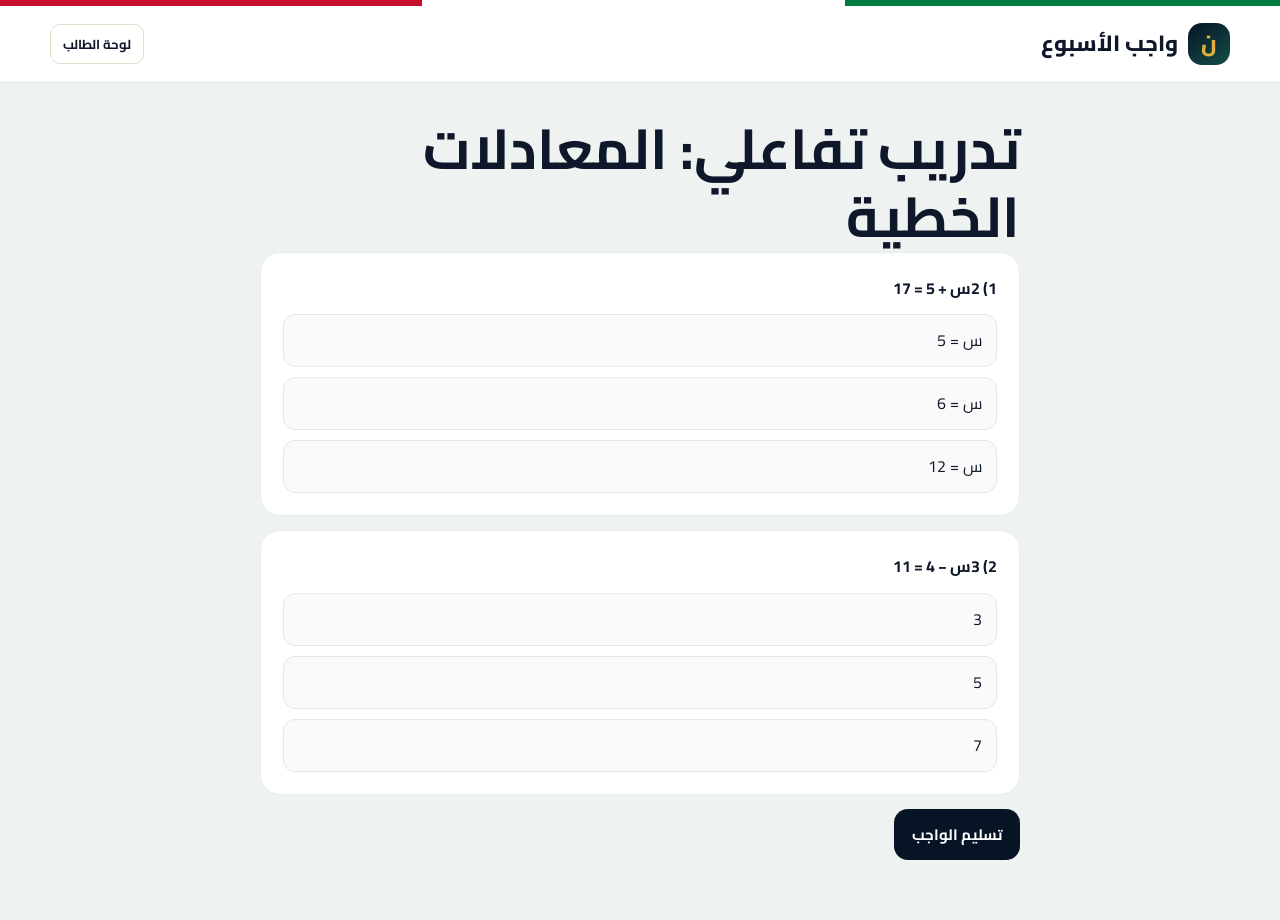
==== assignments.html @ 44bd84e1 "Add teacher studio watch assignment and parent pages" ====
<!DOCTYPE html>
<html lang="ar" dir="rtl">
<head>
  <meta charset="UTF-8" />
  <meta name="viewport" content="width=device-width, initial-scale=1.0" />
  <title>واجب تفاعلي | نبراس ستريم</title>
  <link href="https://fonts.googleapis.com/css2?family=Cairo:wght@400;600;700;800&display=swap" rel="stylesheet">
  <link rel="stylesheet" href="css/style.css" />
</head>
<body class="app-body">
  <div class="oman-strip"></div>
  <header class="nav app-nav">
    <div class="container nav-inner">
      <a class="brand" href="index.html"><span class="logo-mark">ن</span> واجب الأسبوع</a>
      <a class="btn btn-ghost btn-sm" href="student.html">لوحة الطالب</a>
    </div>
  </header>
  <main class="container" style="padding:32px 0 60px">
    <div class="quiz">
      <h1>تدريب تفاعلي: المعادلات الخطية</h1>
      <div class="q-card"><strong>1) 2س + 5 = 17</strong><div class="options"><div class="opt" onclick="pickOption(this)">س = 5</div><div class="opt" onclick="pickOption(this)">س = 6</div><div class="opt" onclick="pickOption(this)">س = 12</div></div></div>
      <div class="q-card"><strong>2) 3س − 4 = 11</strong><div class="options"><div class="opt" onclick="pickOption(this)">3</div><div class="opt" onclick="pickOption(this)">5</div><div class="opt" onclick="pickOption(this)">7</div></div></div>
      <button class="btn btn-primary" onclick="submitQuiz()">تسليم الواجب</button>
      <div id="result" class="panel" style="display:none;margin-top:16px"><h3>تم التسليم</h3><p>الدرجة المبدئية 85%.</p></div>
    </div>
  </main>
  <script src="js/app.js"></script>
</body>
</html>
---- css/style.css ----
:root {
  --navy: #071426;
  --navy-2: #0c1f3a;
  --ink: #0f172a;
  --teal: #0d9488;
  --teal-d: #0f766e;
  --gold: #e0b03a;
  --cream: #f6f1e8;
  --paper: #fffdf9;
  --muted: #5b6577;
  --line: #e4dccb;
  --live: #ef4444;
  --studio: #0b0e14;
  --studio-2: #12161f;
  --studio-line: #2a3348;
  --shadow: 0 18px 50px rgba(7, 20, 38, 0.12);
  --radius: 22px;
}
* { box-sizing: border-box; margin: 0; padding: 0; }
html { scroll-behavior: smooth; }
html, body { direction: rtl; }
body { font-family: "Cairo", "Tajawal", system-ui, sans-serif; background: var(--cream); color: var(--ink); line-height: 1.7; min-height: 100vh; }
a { color: inherit; text-decoration: none; }
button, input, select, textarea { font-family: inherit; }
.container { width: min(1180px, calc(100% - 40px)); margin: 0 auto; }
.container-wide { width: min(1320px, calc(100% - 32px)); margin: 0 auto; }
.nav { position: sticky; top: 0; z-index: 50; backdrop-filter: blur(16px); background: rgba(246, 241, 232, 0.86); border-bottom: 1px solid rgba(228, 220, 203, 0.7); }
.nav-inner { display: flex; align-items: center; justify-content: space-between; height: 76px; gap: 20px; }
.brand { display: flex; align-items: center; gap: 10px; font-weight: 800; font-size: 22px; }
.logo-mark { width: 42px; height: 42px; border-radius: 14px; background: linear-gradient(145deg, var(--navy), #134e4a); display: grid; place-items: center; color: var(--gold); }
.nav-links { display: flex; gap: 22px; color: #334155; font-weight: 600; }
.nav-actions { display: flex; gap: 10px; align-items: center; }
.btn { border: 0; cursor: pointer; border-radius: 14px; padding: 11px 18px; font-weight: 700; font-size: 15px; display: inline-flex; align-items: center; gap: 8px; }
.btn-primary { background: var(--navy); color: #fff; }
.btn-gold { background: var(--gold); color: #1a1303; }
.btn-ghost { background: transparent; border: 1px solid var(--line); color: var(--ink); }
.btn-live { background: var(--live); color: #fff; }
.btn-teal { background: var(--teal); color: #fff; }
.btn-sm { padding: 8px 12px; font-size: 13px; border-radius: 10px; }
.hero { padding: 54px 0 30px; background: radial-gradient(900px 420px at 10% -10%, rgba(13,148,136,.18), transparent 50%), linear-gradient(#f6f1e8, #efe8d8); }
.hero-grid { display: grid; grid-template-columns: 1.05fr .95fr; gap: 40px; align-items: center; }
.eyebrow { display: inline-flex; background: #fff; border: 1px solid var(--line); border-radius: 999px; padding: 6px 12px; font-weight: 700; color: var(--teal-d); font-size: 13px; }
h1 { font-size: clamp(32px, 4.6vw, 56px); line-height: 1.22; }
.lead { font-size: 18px; color: #3f4b5f; margin: 16px 0 26px; max-width: 560px; }
.hero-cta { display: flex; gap: 12px; flex-wrap: wrap; }
.studio-card { background: var(--studio); border-radius: 28px; padding: 14px; color: #fff; }
.studio-top { display: flex; justify-content: space-between; align-items: center; padding: 6px 8px 12px; }
.dots { display: flex; gap: 6px; }
.dots i { width: 10px; height: 10px; border-radius: 50%; display: block; background: #3f4b63; }
.live-badge { background: #ef4444; color: #fff; border-radius: 999px; padding: 4px 10px; font-size: 12px; font-weight: 800; }
.stage { background: #0f1726; border-radius: 18px; min-height: 280px; display: grid; grid-template-columns: 1.4fr .8fr; gap: 10px; padding: 12px; }
.cam { background: #243044; border-radius: 16px; display: flex; flex-direction: column; justify-content: flex-end; padding: 12px; position: relative; min-height: 120px; }
.cam.main { min-height: 250px; }
.name-tag { background: rgba(0,0,0,.55); width: fit-content; padding: 4px 10px; border-radius: 8px; font-size: 12px; }
.lower-third { position: absolute; bottom: 16px; right: 16px; left: 16px; background: linear-gradient(90deg, var(--gold), #f3d27a); color: #1a1303; border-radius: 10px; padding: 8px 12px; font-weight: 800; }
.controls { display: flex; justify-content: center; gap: 8px; padding: 12px 4px 4px; }
.ctrl { width: 42px; height: 42px; border-radius: 12px; border: 0; cursor: pointer; background: #1f2937; color: #fff; }
.ctrl.go { background: var(--live); width: auto; padding: 0 16px; font-weight: 800; }
section { padding: 70px 0; }
.sec-title { text-align: center; margin-bottom: 36px; }
.grades { display: grid; grid-template-columns: repeat(4, 1fr); gap: 14px; }
.grade { background: var(--paper); border: 1px solid var(--line); border-radius: 18px; padding: 18px; text-align: center; }
.grade .num { font-size: 28px; font-weight: 800; color: var(--navy); }
.features { display: grid; grid-template-columns: repeat(3, 1fr); gap: 18px; }
.feat { background: var(--paper); border: 1px solid var(--line); border-radius: var(--radius); padding: 24px; }
.icon { width: 48px; height: 48px; border-radius: 14px; display: grid; place-items: center; background: #ecfdf5; margin-bottom: 12px; }
.roles { display: grid; grid-template-columns: repeat(3,1fr); gap: 16px; }
.role { background: #fff; border-radius: 20px; padding: 24px; border: 1px solid var(--line); }
footer { background: var(--navy); color: #dbe4f0; padding: 40px 0 24px; }
.foot { display: flex; justify-content: space-between; gap: 20px; flex-wrap: wrap; }
.app-body { background: #eef2f0; }
.app-nav { background: #fff; border-bottom: 1px solid #e5e7eb; }
.app-layout { display: grid; grid-template-columns: 250px 1fr; min-height: calc(100vh - 76px); }
.sidebar { background: var(--navy); color: #d7e0ee; padding: 22px 14px; }
.side-item { display: flex; gap: 10px; align-items: center; padding: 11px 12px; border-radius: 12px; margin-bottom: 6px; font-weight: 600; }
.side-item.active, .side-item:hover { background: rgba(255,255,255,.08); color: #fff; }
.main { padding: 26px; }
.page-head { display: flex; justify-content: space-between; align-items: flex-start; margin-bottom: 22px; gap: 12px; }
.cards { display: grid; grid-template-columns: repeat(4,1fr); gap: 14px; margin-bottom: 22px; }
.kpi { background: #fff; border-radius: 18px; padding: 16px; border: 1px solid #e8edf2; }
.kpi span { color: var(--muted); font-size: 13px; }
.kpi b { font-size: 26px; display: block; }
.panel { background: #fff; border-radius: 20px; padding: 18px; border: 1px solid #e8edf2; }
.grid-2 { display: grid; grid-template-columns: 1.3fr .7fr; gap: 16px; }
.lesson { display: flex; gap: 14px; padding: 12px 0; border-bottom: 1px solid #eef2f6; align-items: center; }
.thumb { width: 92px; height: 64px; border-radius: 12px; background: linear-gradient(135deg,#0f766e,#0b1d36); display: grid; place-items: center; color: #fff; flex-shrink: 0; font-weight: 800; }
.chip { font-size: 12px; background: #ecfdf5; color: #047857; padding: 3px 8px; border-radius: 999px; font-weight: 700; }
.chip.due { background: #fff7ed; color: #c2410c; }
.chip.live { background: #fef2f2; color: #b91c1c; }
.studio-page { background: var(--studio); color: #e5e7eb; min-height: 100vh; }
.studio-bar { height: 64px; display: flex; align-items: center; justify-content: space-between; padding: 0 16px; border-bottom: 1px solid var(--studio-line); background: #0a0d13; }
.studio-grid { display: grid; grid-template-columns: 1fr 320px; height: calc(100vh - 64px - 86px); }
.stage-wrap { padding: 16px; }
.big-stage { background: #080b11; border: 1px solid var(--studio-line); border-radius: 18px; display: grid; grid-template-columns: 2fr 1fr; grid-template-rows: 1fr 1fr; gap: 10px; padding: 12px; min-height: 420px; }
.tile { background: #151b27; border-radius: 14px; position: relative; overflow: hidden; display: flex; align-items: flex-end; padding: 12px; }
.tile.hero { grid-row: 1 / span 2; }
.tile .avatar { position: absolute; inset: 0; display: grid; place-items: center; font-size: 64px; opacity: .85; }
.overlay-bar { position: absolute; top: 12px; right: 12px; background: rgba(0,0,0,.45); padding: 6px 10px; border-radius: 8px; font-size: 12px; }
.brand-bar { position: absolute; bottom: 14px; right: 14px; left: 14px; background: linear-gradient(90deg, #d4a017, #f1d27a); color: #1a1303; border-radius: 10px; padding: 8px 12px; font-weight: 800; }
.studio-side { border-right: 1px solid var(--studio-line); background: var(--studio-2); display: flex; flex-direction: column; }
.tabs { display: flex; border-bottom: 1px solid var(--studio-line); }
.tab { flex:1; padding: 12px; text-align:center; cursor:pointer; color:#9aa4b5; font-weight:700; }
.tab.active { color:#fff; background:#1b2230; }
.chat { flex:1; padding: 12px; overflow:auto; display:flex; flex-direction:column; gap:10px; }
.msg { background:#1b2230; padding:8px 10px; border-radius:10px; font-size:13px; }
.msg b { color: var(--gold); }
.chat-input { padding: 12px; border-top: 1px solid var(--studio-line); display:flex; gap:8px; }
.chat-input input { flex:1; background:#0e131c; border:1px solid var(--studio-line); color:#fff; border-radius:10px; padding:10px 12px; }
.dock { height: 86px; border-top: 1px solid var(--studio-line); display:flex; align-items:center; justify-content:center; gap: 10px; background: #0a0d13; }
.dock-btn { min-width: 52px; height: 52px; border:0; border-radius: 14px; background:#1c2433; color:#fff; cursor:pointer; display:flex; flex-direction:column; align-items:center; justify-content:center; font-size:11px; gap:2px; }
.dock-btn span { font-size:18px; }
.dock-btn.danger { background:#7f1d1d; }
.dock-btn.go { background:#b91c1c; min-width: 120px; font-weight:800; font-size:14px; }
.quiz { max-width: 760px; margin: 0 auto; }
.q-card { background:#fff; border-radius:20px; padding:22px; margin-bottom:14px; border:1px solid #e8edf2; }
.options { display:grid; gap:10px; margin-top:12px; }
.opt { border:1px solid #e5e7eb; border-radius:12px; padding:12px 14px; cursor:pointer; background:#fafafa; }
.opt.picked, .opt:hover { border-color: var(--teal); background:#f0fdfa; }
.progress-bar { height:10px; background:#e5e7eb; border-radius:99px; overflow:hidden; margin: 8px 0 18px; }
.progress-bar i { display:block; height:100%; background: linear-gradient(90deg,var(--teal),var(--gold)); width:40%; }
.form-grid { display:grid; gap:12px; }
label { font-weight:700; font-size:14px; }
input[type=text], input[type=datetime-local], select, textarea { width:100%; padding:11px 12px; border-radius:12px; border:1px solid #d6d3cd; background:#fff; }
.oman-strip { height: 6px; background: linear-gradient(90deg, #c8102e 0 33%, #fff 33% 66%, #007a3d 66% 100%); }
.subject-grid { display: flex; flex-wrap: wrap; gap: 8px; }
.subject-pill { background: #fff; border: 1px solid var(--line); border-radius: 999px; padding: 8px 14px; font-weight: 700; font-size: 14px; }
.subject-pill.elective { background: #fffbeb; border-color: #f1d27a; }
.subject-pill small { display: block; font-weight: 600; color: #92400e; font-size: 11px; }
.auth-card { width: min(460px, calc(100% - 32px)); margin: 48px auto; background: #fff; border-radius: 24px; padding: 28px; border: 1px solid var(--line); }
.role-pick { display: grid; gap: 10px; margin-top: 16px; }
.role-pick button { width: 100%; justify-content: center; }
.note { background: #f0fdfa; border: 1px solid #99f6e4; color: #115e59; border-radius: 12px; padding: 10px 12px; font-size: 13px; margin-top: 14px; }
.week-table { width: 100%; border-collapse: collapse; font-size: 14px; }
.week-table th, .week-table td { border-bottom: 1px solid #eef2f6; padding: 10px 8px; text-align: right; }
@media (max-width: 980px) {
  .hero-grid, .features, .roles, .grades, .app-layout, .grid-2, .studio-grid, .cards, .big-stage { grid-template-columns: 1fr; }
  .nav-links, .sidebar { display:none; }
}
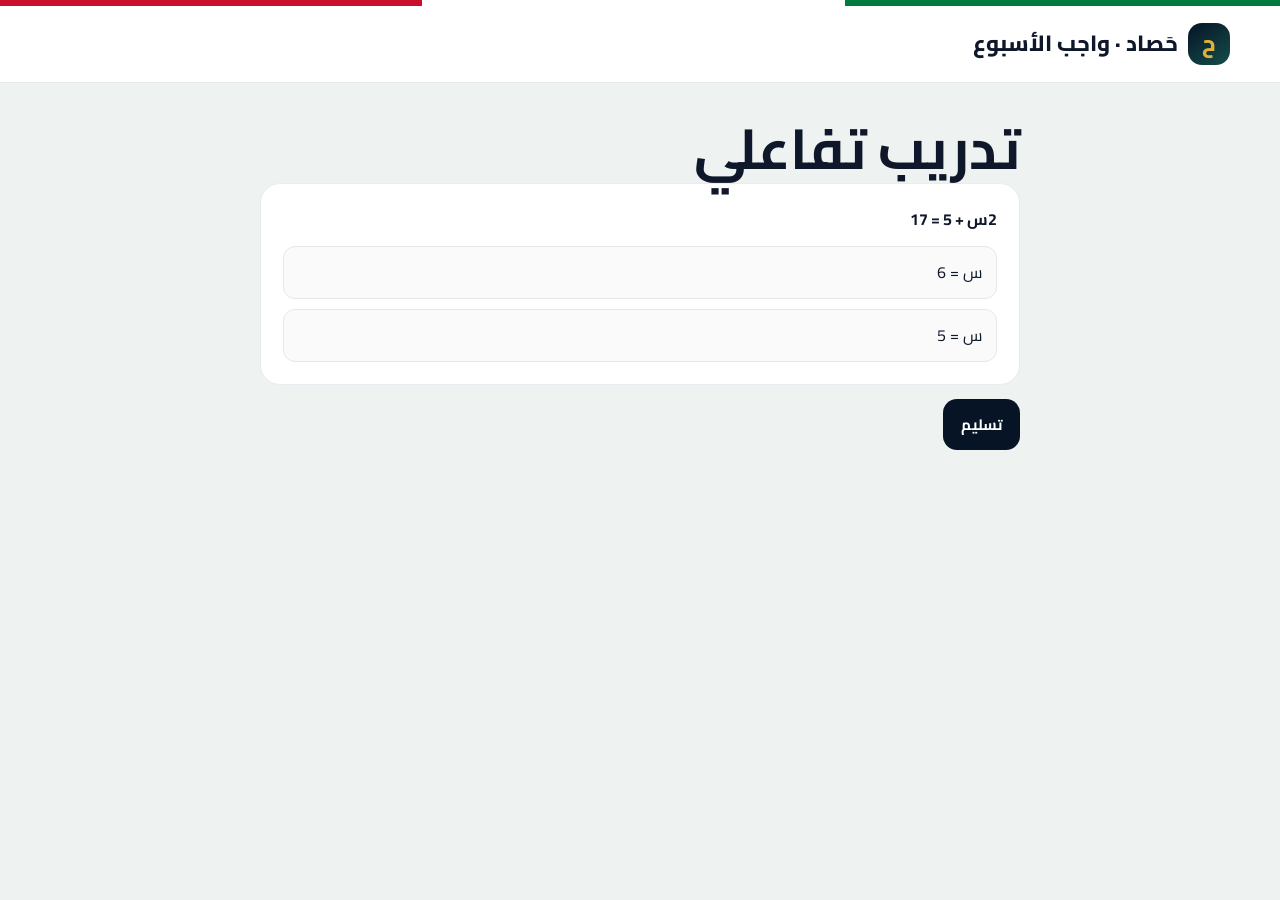
==== commit 651f8d81: "Rename platform to Hasad Educational" ====
--- a/assignments.html
+++ b/assignments.html
@@ -3,7 +3,7 @@
 <head>
   <meta charset="UTF-8" />
   <meta name="viewport" content="width=device-width, initial-scale=1.0" />
-  <title>واجب تفاعلي | نبراس ستريم</title>
+  <title>واجب | حَصاد التعليمية</title>
   <link href="https://fonts.googleapis.com/css2?family=Cairo:wght@400;600;700;800&display=swap" rel="stylesheet">
   <link rel="stylesheet" href="css/style.css" />
 </head>
@@ -11,17 +11,15 @@
   <div class="oman-strip"></div>
   <header class="nav app-nav">
     <div class="container nav-inner">
-      <a class="brand" href="index.html"><span class="logo-mark">ن</span> واجب الأسبوع</a>
-      <a class="btn btn-ghost btn-sm" href="student.html">لوحة الطالب</a>
+      <a class="brand" href="index.html"><span class="logo-mark">ح</span> حَصاد · واجب الأسبوع</a>
     </div>
   </header>
-  <main class="container" style="padding:32px 0 60px">
+  <main class="container" style="padding:32px 0">
     <div class="quiz">
-      <h1>تدريب تفاعلي: المعادلات الخطية</h1>
-      <div class="q-card"><strong>1) 2س + 5 = 17</strong><div class="options"><div class="opt" onclick="pickOption(this)">س = 5</div><div class="opt" onclick="pickOption(this)">س = 6</div><div class="opt" onclick="pickOption(this)">س = 12</div></div></div>
-      <div class="q-card"><strong>2) 3س − 4 = 11</strong><div class="options"><div class="opt" onclick="pickOption(this)">3</div><div class="opt" onclick="pickOption(this)">5</div><div class="opt" onclick="pickOption(this)">7</div></div></div>
-      <button class="btn btn-primary" onclick="submitQuiz()">تسليم الواجب</button>
-      <div id="result" class="panel" style="display:none;margin-top:16px"><h3>تم التسليم</h3><p>الدرجة المبدئية 85%.</p></div>
+      <h1>تدريب تفاعلي</h1>
+      <div class="q-card"><strong>2س + 5 = 17</strong><div class="options"><div class="opt" onclick="pickOption(this)">س = 6</div><div class="opt" onclick="pickOption(this)">س = 5</div></div></div>
+      <button class="btn btn-primary" onclick="submitQuiz()">تسليم</button>
+      <div id="result" class="panel" style="display:none;margin-top:16px">تم التسليم عبر حَصاد</div>
     </div>
   </main>
   <script src="js/app.js"></script>
